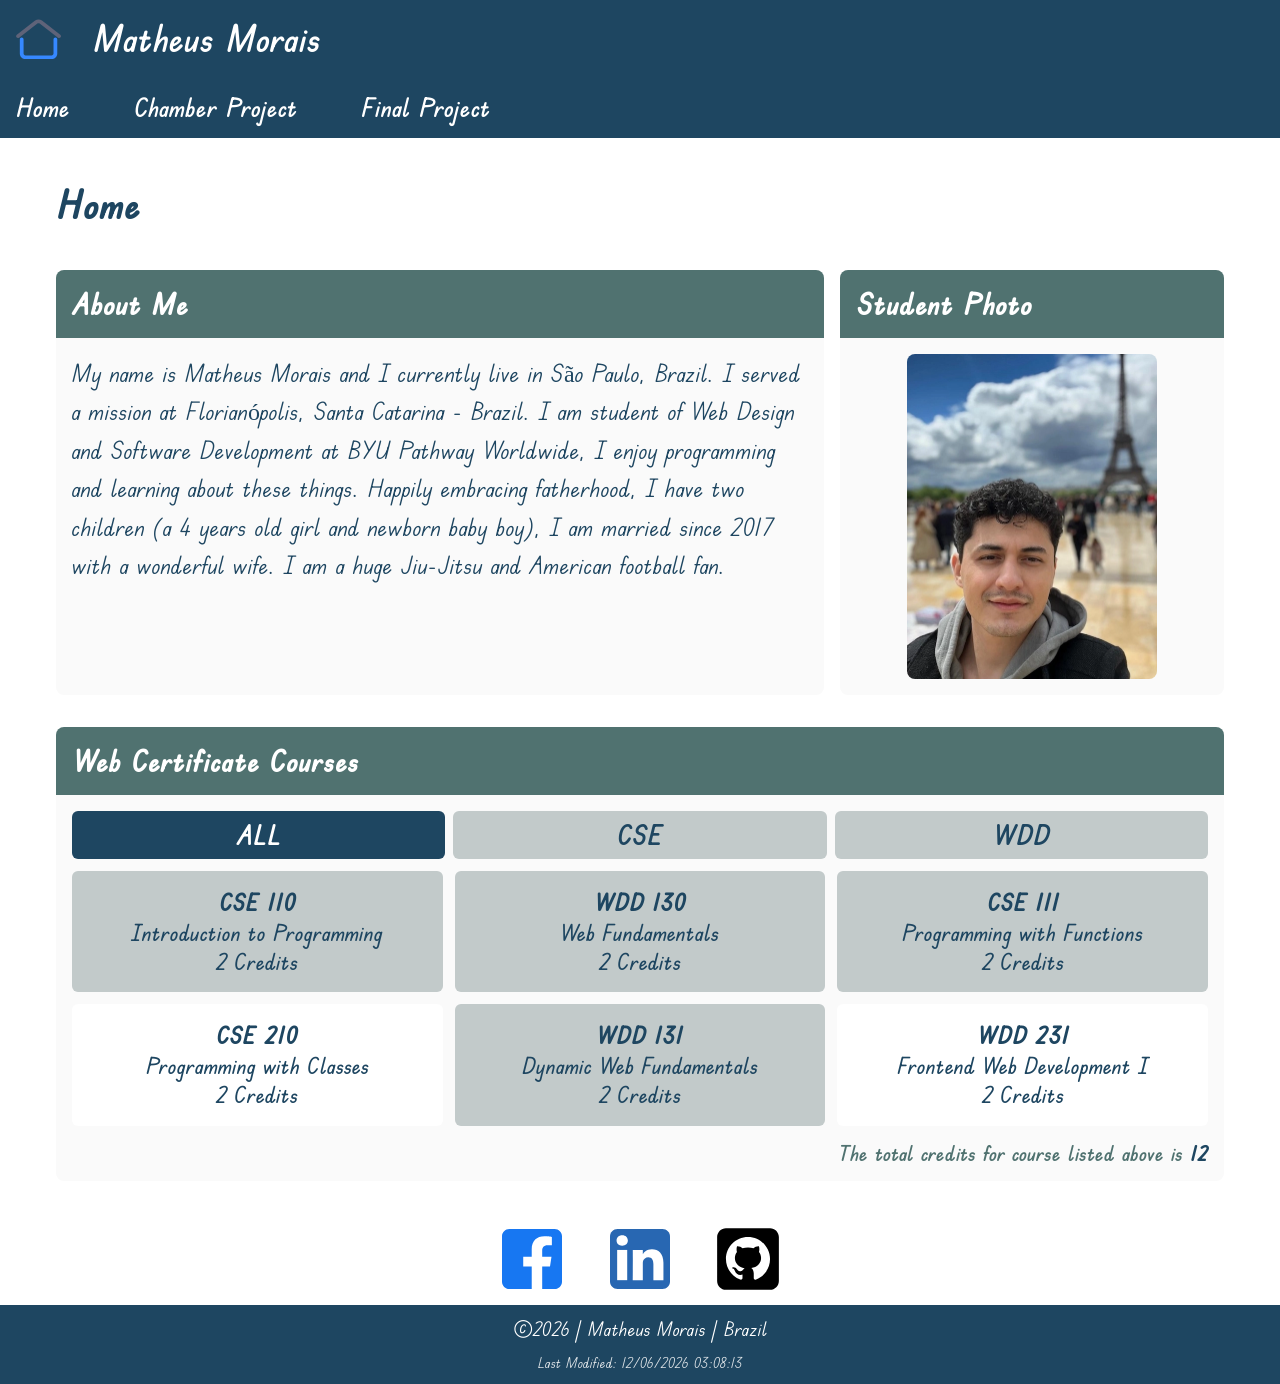
==== index.html @ 9e970265 "a" ====
<!DOCTYPE html>
<html lang="en">

<head>
    <meta charset="UTF-8">
    <meta name="viewport" content="width=device-width, initial-scale=1.0">
    <title>Home Page | WDD 231 - Web Development</title>

    <meta name="description" content="This page is the home page from the WDD231 project.">
    <meta name="author" content="Matheus Morais">

    <link rel="stylesheet" href="styles/normalize.css">
    <link rel="stylesheet" href="styles/small.css">
    <link rel="stylesheet" href="styles/large.css">
    <script src="scripts/index.js" defer></script>

    <link rel="preconnect" href="https://fonts.googleapis.com">
    <link rel="preconnect" href="https://fonts.gstatic.com" crossorigin>
    <link href="https://fonts.googleapis.com/css2?family=Edu+TAS+Beginner:wght@400..700&display=swap" rel="stylesheet">
</head>

<body>
    <div class="site-header">
        <header>
            <img src="images/logo.svg" alt="Project Logo" class="name-flex">
            <span>Matheus Morais</span>
        </header>
        <button type="button" id="menu" aria-label="Open Navigation Menu"></button>

        <nav class="navigation">
            <a href="index.html" title="Home">Home</a>
            <a href="#" title="Chamber">Chamber Project</a>
            <a href="#" title="Final">Final Project</a>
        </nav>
    </div>
    <main class="home-main">
        <h1>Home</h1>

        <section class="about-me">
            <h2>About Me</h2>
            <p>My name is Matheus Morais and I currently live in São Paulo, Brazil. I served
                a
                mission at Florianópolis, Santa Catarina - Brazil. I am student
                of Web Design and Software Development at BYU Pathway Worldwide, I enjoy programming
                and
                learning about these things. Happily embracing fatherhood, I have two children (a 4
                years old girl and newborn baby boy), I am married since 2017 with a wonderful wife.
                I
                am
                a huge Jiu-Jitsu and American football fan.</p>
        </section>

        <section class="student-photo">
            <h2>Student Photo</h2>
            <img src="images/student-photo.webp" alt="Matheus Morais photo" loading="lazy">
        </section>

        <section class="web-courses">
            <h2>Web Certificate Courses</h2>

            <div class="course-filters">
                <button type="button" data-filter="all" class="active">ALL</button>
                <button type="button" data-filter="cse">CSE</button>
                <button type="button" data-filter="wdd">WDD</button>
            </div>

            <div class="course-list">

            </div>

            <p class="course-credits">
                The total credits for course listed above is <span id="total-credits"></span>
            </p>
        </section>
    </main>

    <footer>
        <nav class="socialmedia" aria-label="Social Media Links">
            <a href="https://www.facebook.com" target="_blank"><img src="images/facebook-square.svg"
                    alt="Facebook link"></a>
            <a href="https://www.linkedin.com" target="_blank"><img src="images/linkedin-square.svg"
                    alt="LinkedIn link"></a>
            <a href="https://github.com/mttmorais" target="_blank"><img src="images/github-square.svg"
                    alt="GitHub profile"></a>
        </nav>
        <div class="footer-info">
            <p class="back">©<span id="currentyear"></span> | Matheus Morais | Brazil</p>
            <p id="lastModified" class="back"></p>
        </div>
    </footer>
</body>

</html>
---- styles/small.css ----
:root {
    --primary-color: #1e4661;
    --secondary-color: #507270;
    --third-color: #c2caca;
    --background-color: #fafafa;
    --white-color: #ffffff;
    --body-font: "Edu TAS Beginner", cursive;
}

* {
    margin: 0;
    padding: 0;
    box-sizing: border-box;
}

body {
    font-family: var(--body-font);
}

img {
    max-width: 100%;
    height: auto;
    display: block;
}

/* HEADER CONFIG */
header {
    display: flex;
    padding: 0.5rem;
    gap: 1rem;
    align-items: center;
    background-color: var(--primary-color);
    color: var(--white-color);
    font-size: 1.8rem;
    font-weight: 550;
}

header img {
    width: 45px;
    height: 45px;
    object-fit: contain;
}

.site-header {
    position: sticky;
    top: 0;
    z-index: 1000;
    background-color: var(--primary-color);
}

/* HAMBURGER MENU */
#menu {
    font-size: 1.5rem;
    border: none;
    background: none;
    cursor: pointer;
    color: var(--white-color);
    position: fixed;
    right: 1.5rem;
    top: 1rem;
}

#menu::before {
    content: "☰";
    display: inline-block;
    transition: transform 0.2s ease;
}

#menu.open::before {
    content: "✗";
}

#menu:hover:before {
    transform: scale(1.3);
    filter: drop-shadow(0 0 2px var(--secondary-color));
}

#menu:active::before {
    transform: scale(0.9);
}

/* NAVIGATION BAR */
.navigation {
    display: flex;
    flex-direction: column;
    list-style: none;
    background-color: var(--primary-color);
    max-height: 0;
    overflow: hidden;
    transition: max-height 0.4s ease;
}

.navigation a {
    display: block;
    padding: 1rem;
    font-size: 1.3rem;
    font-weight: 550;
    text-align: initial;
    text-decoration: none;
    color: var(--white-color);
}

.navigation a:hover {
    color: var(--third-color);
    background-color: var(--secondary-color);
}

.navigation a:active {
    transform: scale(1.1);
}

.navigation a:hover::after {
    content: "↼";
    margin-left: 1rem;
    color: var(--white-color);
}

.navigation.open {
    max-height: 320px;
}

/* ABOUT ME AND STUDENT PHOTO */
main {
    max-width: 1200px;
    margin: 0 auto;
    padding: 1rem;
}

main h1 {
    font-size: 2rem;
    color: var(--primary-color);
}

.about-me,
.student-photo,
.web-courses {
    background-color: var(--background-color);
    border-radius: 8px;
    margin-bottom: 1rem;
}

.about-me h2,
.student-photo h2,
.web-courses h2 {
    background-color: var(--secondary-color);
    color: var(--white-color);
    border-top-left-radius: 8px;
    border-top-right-radius: 8px;
    font-size: 1.6rem;
    border-bottom: 1px solid var(--secondary-color);
    padding: 0.5rem;
}

.about-me p {
    color: var(--primary-color);
    font-size: 1.2rem;
    line-height: 1.6;
    padding: 1rem;
}

.student-photo {
    padding-bottom: 1rem;
}

.student-photo img {
    width: 100%;
    max-width: 250px;
    border-radius: 8px;
    margin: 1rem auto 0;
}

/* WEB CERTIFICATE COURSES */
.course-filters {
    display: flex;
    gap: 0.5rem;
    margin: 1rem 1rem 0.75rem;
}

.course-filters button {
    flex: 1;
    padding: 0.5rem;
    border: none;
    border-radius: 6px;
    background-color: var(--third-color);
    color: var(--primary-color);
    font-size: 1.4rem;
    font-weight: 600;
    cursor: pointer;
}

.course-filters button.active {
    background-color: var(--primary-color);
    color: var(--white-color);
}

.course-filters button:hover {
    opacity: 0.85;
}

.course-list {
    display: grid;
    grid-template-columns: 1fr;
    gap: 0.75rem;
    margin: 0 1rem;
    font-size: 1.2rem;
}

.course-card {
    background-color: var(--white-color);
    color: var(--primary-color);
    border-radius: 6px;
    padding: 1rem;
    text-align: center;
    font-weight: 500;
    line-height: 1.3;
}

.course-card h3 {
    color: var(--primary-color);
    font-size: 1.3rem;
}

.course-card.completed {
    background-color: var(--third-color);
    color: var(--primary-color);
}

.course-card.completed h3 {
    color: var(--primary-color);
}

.course-credits {
    text-align: right;
    color: var(--secondary-color);
    font-weight: 550;
    font-size: 1.1rem;
    padding: 1rem;
}

#total-credits {
    color: var(--primary-color);
    font-weight: 700;
}

/* FOOTER */
footer {
    display: flex;
    flex-direction: column;
    align-items: center;
    justify-content: center;
    color: var(--white-color);
    text-align: center;
}

.socialmedia {
    display: flex;
    justify-content: center;
    align-items: center;
    gap: 1.25rem;
    width: 100%;
    padding: 1rem;

}

.socialmedia img {
    width: 60px;
    height: 60px;
    object-fit: contain;
    transition: transform 0.3s ease, filter 0.3s, opacity 0.3s ease;
}

.socialmedia a:last-child img {
    transform: scale(1.47);
}

.socialmedia a:hover {
    transform: scale(1.12);
    filter: brightness(1.2);
    opacity: 0.85;
}

.footer-info {
    background-color: var(--primary-color);
    width: 100%;
    padding: 0.7rem;
    display: flex;
    flex-direction: column;
    align-items: center;
    gap: 0.75rem;
}

.footer-info p {
    font-size: 1.2rem;
    line-height: 1.3;
}

#lastModified {
    font-size: 0.9rem;
    opacity: 0.85;
}
---- styles/large.css ----
@media (min-width: 38em) {
    #menu {
        display: none;
    }

    header {
        padding: 1rem;
        gap: 2rem;
        font-size: 2.3rem;
    }

    .navigation {
        flex-direction: row;
        gap: 2rem;
        max-height: none;
        overflow: visible;
        background-color: var(--primary-color);
    }

    .navigation a {
        gap: 3rem;
        font-size: 1.6rem;
    }

    .home-main {
        display: grid;
        grid-template-columns: 2fr 1fr;
        gap: 1rem;
    }

    main h1 {
        grid-column: 1 / -1;
        font-size: 2.5rem;
    }

    .web-courses {
        grid-column: 1 / -1;
    }

    .course-list {
        grid-template-columns: repeat(3, 1fr);
    }

    .about-me h2,
    .student-photo h2,
    .web-courses h2 {
        padding: 1rem;
        font-size: 1.9rem;
    }

    .about-me p {
        font-size: 1.5rem;
    }

    .course-filters button {
        font-size: 1.7rem;
    }

    .course-list {
        font-size: 1.4rem;
    }

    .course-card h3 {
        font-size: 1.5rem;
    }

    .course-credits {
        font-size: 1.3rem;
    }

    footer p {
        line-height: 1.4;
    }

    .socialmedia {
        gap: 3rem;
    }
}
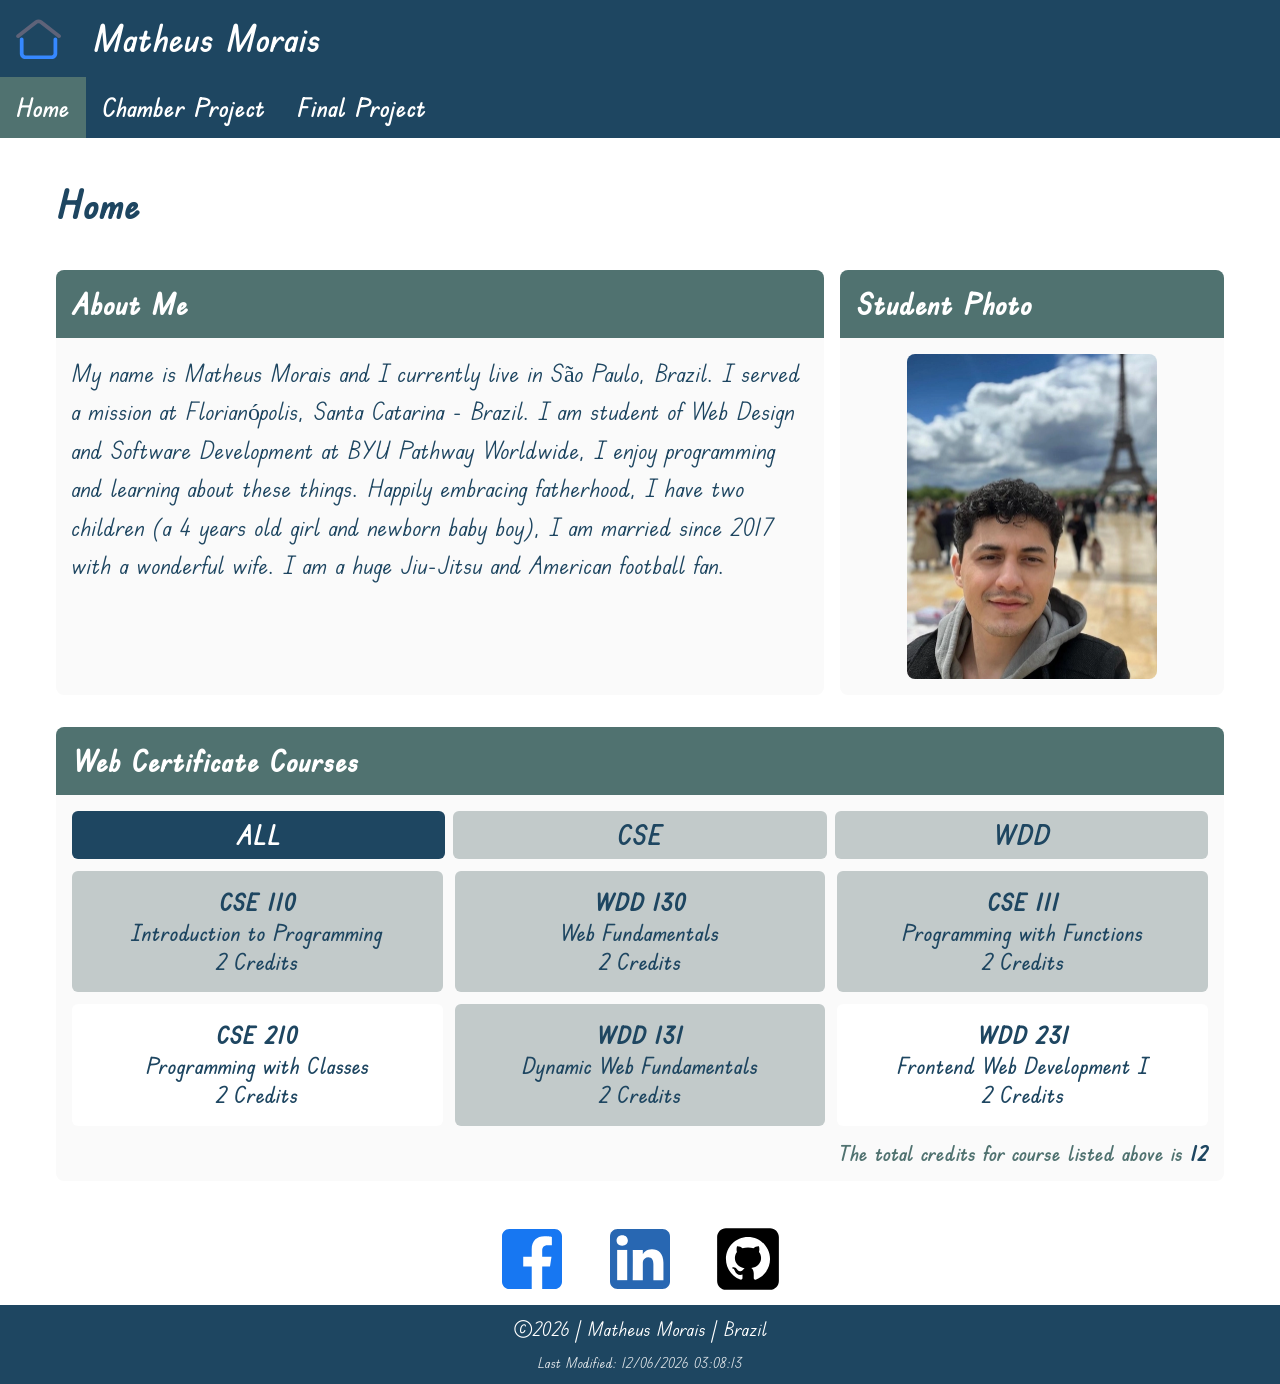
==== commit 13e4f6ab: "corrections" ====
--- a/index.html
+++ b/index.html
@@ -28,7 +28,7 @@
         <button type="button" id="menu" aria-label="Open Navigation Menu"></button>
 
         <nav class="navigation">
-            <a href="index.html" title="Home">Home</a>
+            <a class="current" href="index.html" title="Home">Home</a>
             <a href="#" title="Chamber">Chamber Project</a>
             <a href="#" title="Final">Final Project</a>
         </nav>
--- a/styles/small.css
+++ b/styles/small.css
@@ -109,14 +109,12 @@
     transform: scale(1.1);
 }
 
-.navigation a:hover::after {
-    content: "↼";
-    margin-left: 1rem;
-    color: var(--white-color);
-}
-
 .navigation.open {
     max-height: 320px;
+}
+
+.current {
+    background-color: var(--secondary-color);
 }
 
 /* ABOUT ME AND STUDENT PHOTO */
--- a/styles/large.css
+++ b/styles/large.css
@@ -11,14 +11,12 @@
 
     .navigation {
         flex-direction: row;
-        gap: 2rem;
         max-height: none;
         overflow: visible;
         background-color: var(--primary-color);
     }
 
     .navigation a {
-        gap: 3rem;
         font-size: 1.6rem;
     }
 
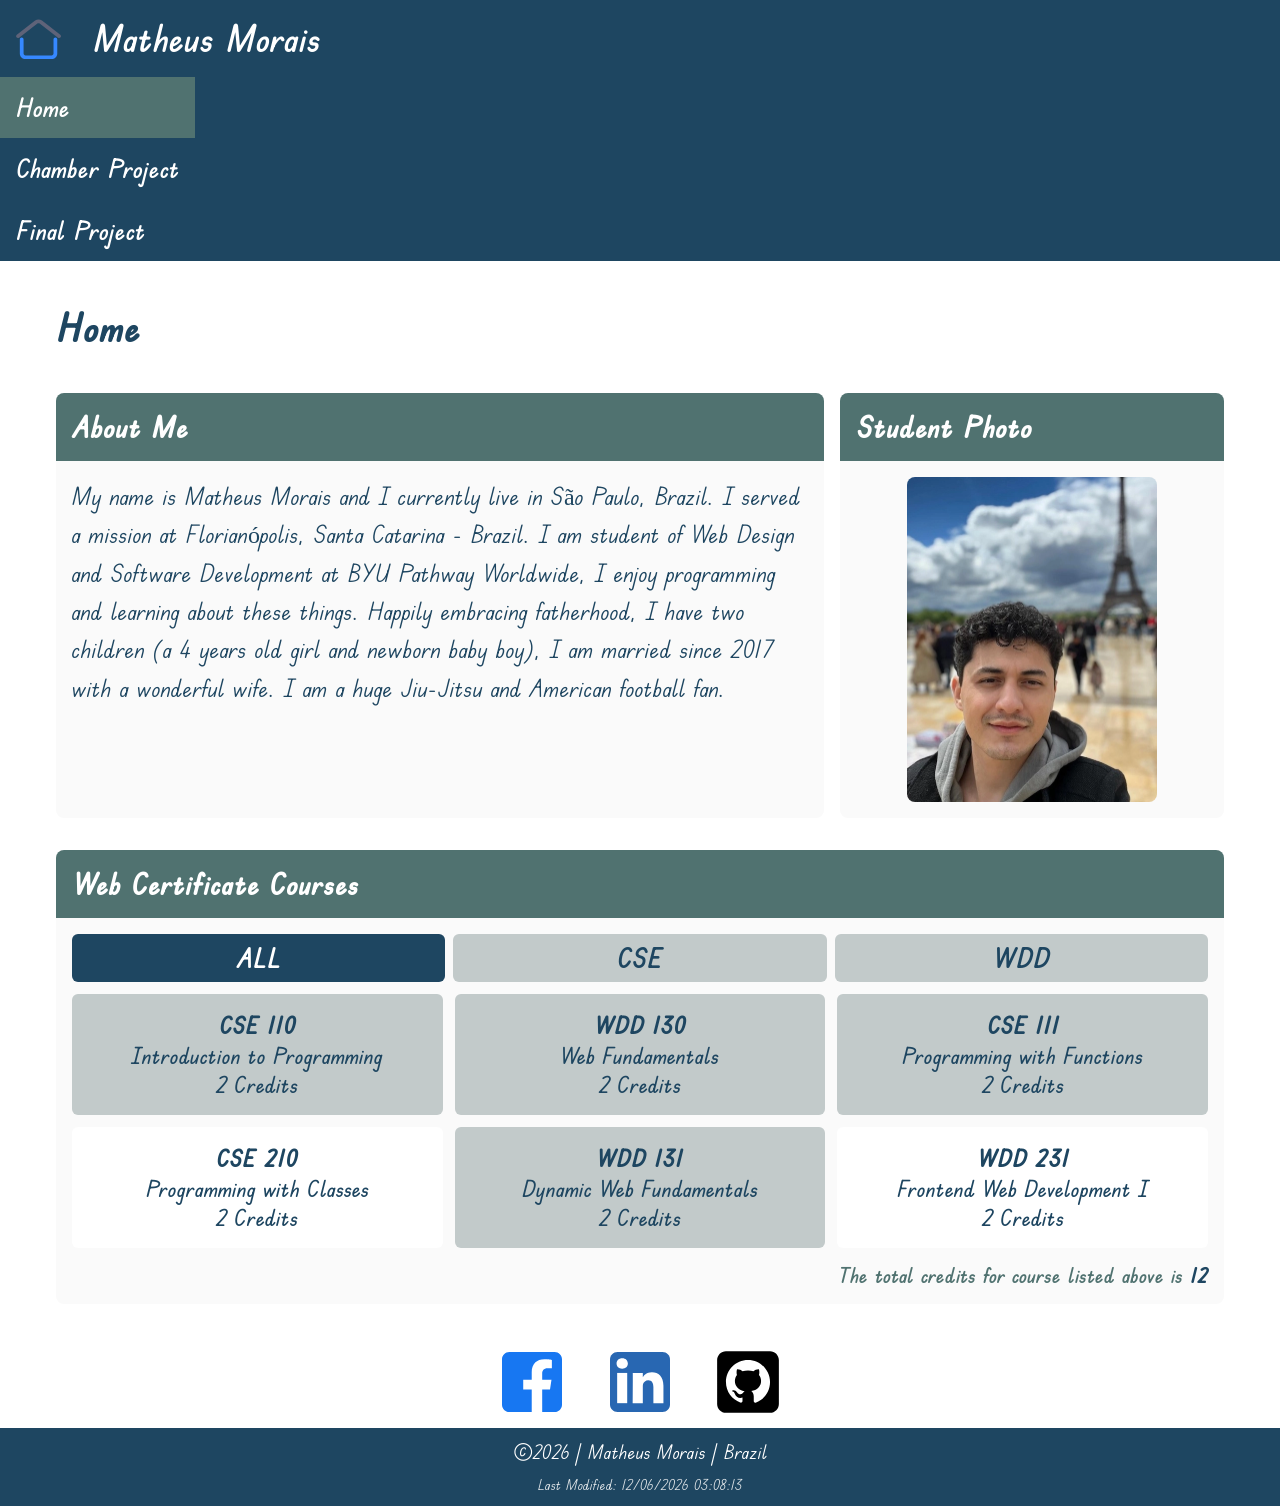
==== commit 1081f818: "social media meta" ====
--- a/index.html
+++ b/index.html
@@ -8,6 +8,14 @@
 
     <meta name="description" content="This page is the home page from the WDD231 project.">
     <meta name="author" content="Matheus Morais">
+
+    <meta property="og:title" content="Homepage - Matheus Morais | WDD231 Web Design">
+    <meta property="og:description"
+        content="A simple introduction to the student information and about the courses already completed.">
+    <meta property="og:image"
+        content="https://www.churchofjesuschrist.org/imgs/45e59c1c726d11ec9eb5eeeeac1ea79d5f76a9ce/full/!1280%2C674/0/default">
+        <meta property="og:url" content="https://mttmorais.github.io/wdd231/">
+    
 
     <link rel="stylesheet" href="styles/normalize.css">
     <link rel="stylesheet" href="styles/small.css">
@@ -27,10 +35,12 @@
         </header>
         <button type="button" id="menu" aria-label="Open Navigation Menu"></button>
 
-        <nav class="navigation">
-            <a class="current" href="index.html" title="Home">Home</a>
-            <a href="#" title="Chamber">Chamber Project</a>
-            <a href="#" title="Final">Final Project</a>
+        <nav id="nav-bar" class="navigation">
+            <ul>
+                <li><a class="current" href="index.html" title="Home">Home</a></li>
+                <li><a href="#" title="Chamber">Chamber Project</a></li>
+                <li><a href="#" title="Final">Final Project</a></li>
+            </ul>
         </nav>
     </div>
     <main class="home-main">
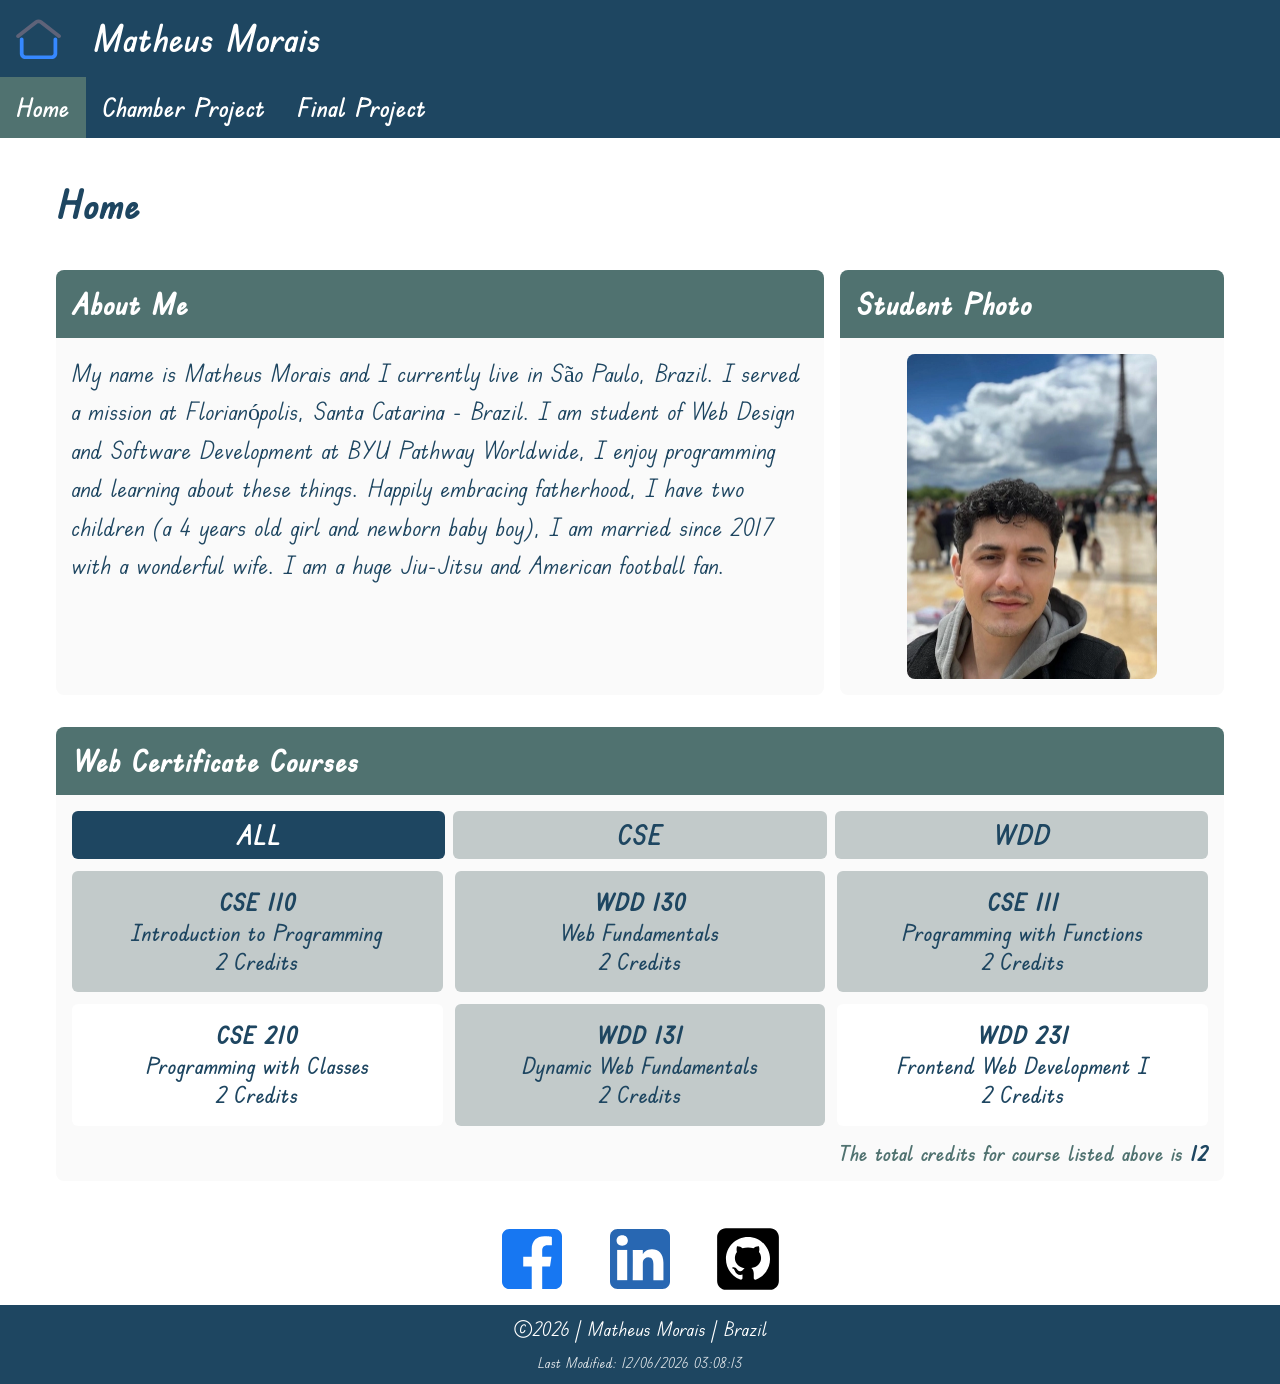
==== commit bf6a8afa: "Chamber of Commerce" ====
--- a/index.html
+++ b/index.html
@@ -9,11 +9,11 @@
     <meta name="description" content="This page is the home page from the WDD231 project.">
     <meta name="author" content="Matheus Morais">
 
-    <meta property="og:title" content="Homepage - Matheus Morais | WDD231 Web Design">
+    <meta property="og:title" content="Homepage - Matheus Morais | WDD 231 - Web Development">
     <meta property="og:description"
         content="A simple introduction to the student information and about the courses already completed.">
     <meta property="og:image"
-        content="https://www.churchofjesuschrist.org/imgs/45e59c1c726d11ec9eb5eeeeac1ea79d5f76a9ce/full/!1280%2C674/0/default">
+        content="https://mttmorais.github.io/wdd231/images/home-page.webp">
         <meta property="og:url" content="https://mttmorais.github.io/wdd231/">
     
 
@@ -38,7 +38,7 @@
         <nav id="nav-bar" class="navigation">
             <ul>
                 <li><a class="current" href="index.html" title="Home">Home</a></li>
-                <li><a href="#" title="Chamber">Chamber Project</a></li>
+                <li><a href="chamber/directory.html" title="Chamber">Chamber Project</a></li>
                 <li><a href="#" title="Final">Final Project</a></li>
             </ul>
         </nav>
--- a/styles/small.css
+++ b/styles/small.css
@@ -81,13 +81,16 @@
 
 /* NAVIGATION BAR */
 .navigation {
+    max-height: 0;
+    overflow: hidden;
+    background-color: var(--primary-color);
+    transition: max-height 0.4s ease;
+}
+
+.navigation ul {
     display: flex;
     flex-direction: column;
     list-style: none;
-    background-color: var(--primary-color);
-    max-height: 0;
-    overflow: hidden;
-    transition: max-height 0.4s ease;
 }
 
 .navigation a {
--- a/styles/large.css
+++ b/styles/large.css
@@ -10,10 +10,12 @@
     }
 
     .navigation {
-        flex-direction: row;
         max-height: none;
         overflow: visible;
-        background-color: var(--primary-color);
+    }
+
+    .navigation ul {
+        flex-direction: row;
     }
 
     .navigation a {
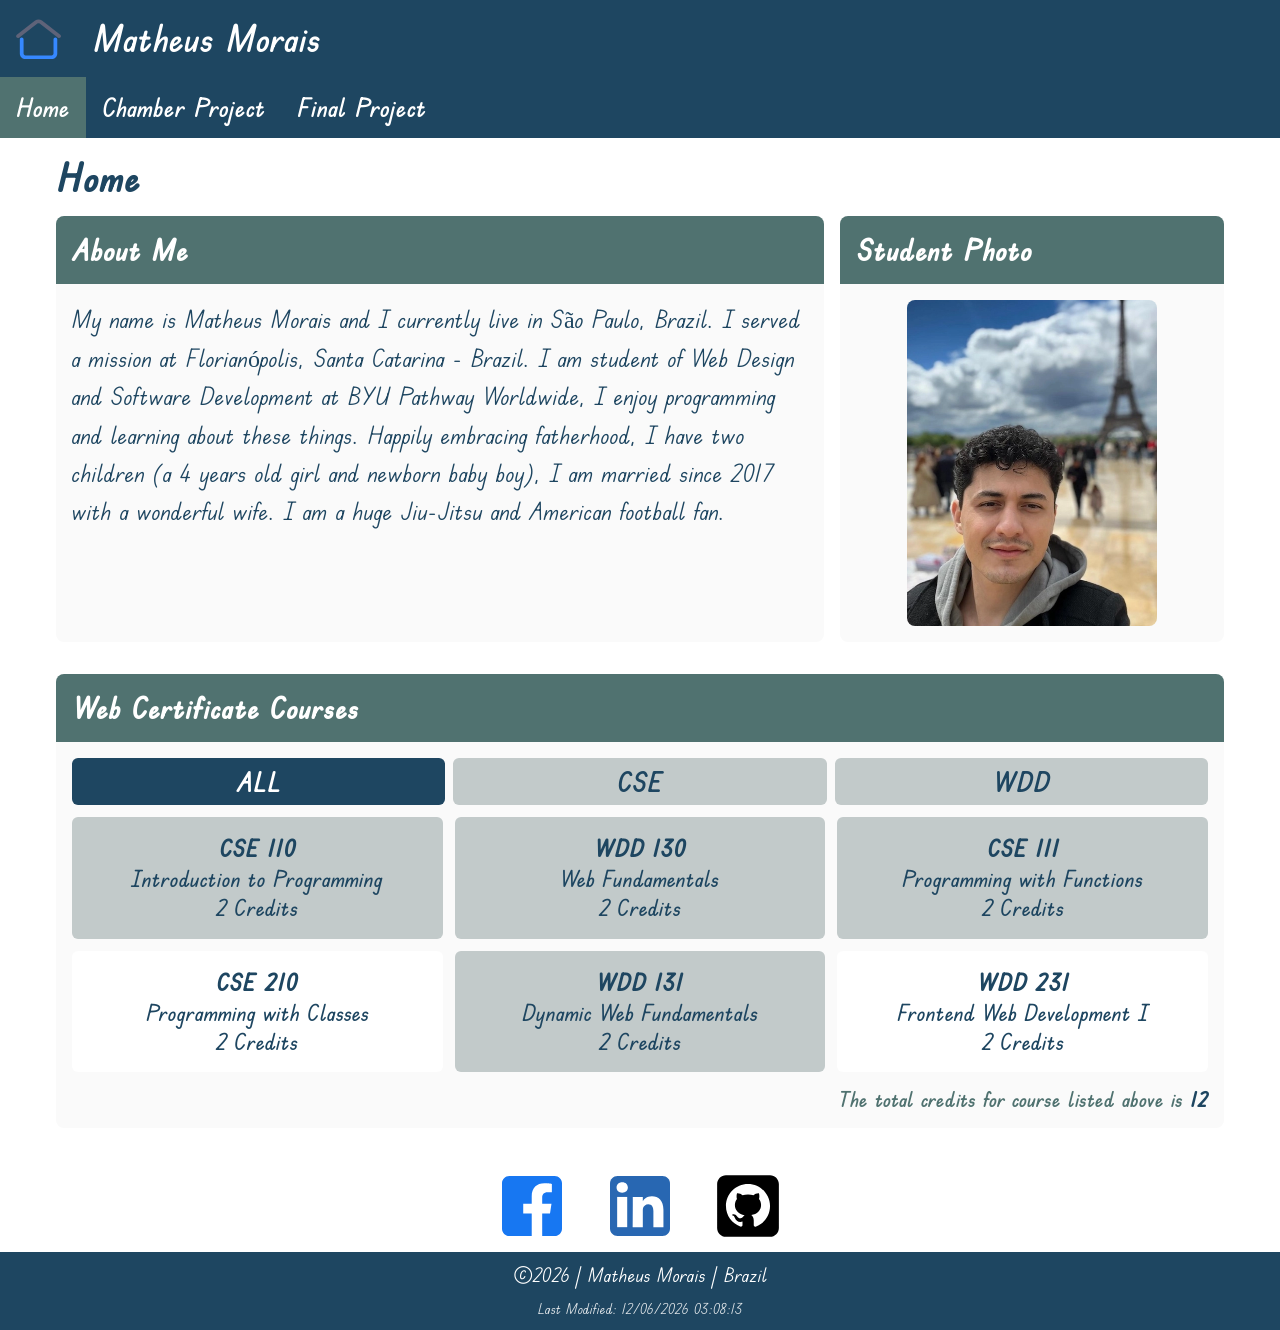
==== commit 100ef286: "activities" ====
--- a/index.html
+++ b/index.html
@@ -12,10 +12,9 @@
     <meta property="og:title" content="Homepage - Matheus Morais | WDD 231 - Web Development">
     <meta property="og:description"
         content="A simple introduction to the student information and about the courses already completed.">
-    <meta property="og:image"
-        content="https://mttmorais.github.io/wdd231/images/home-page.webp">
-        <meta property="og:url" content="https://mttmorais.github.io/wdd231/">
-    
+    <meta property="og:image" content="https://mttmorais.github.io/wdd231/images/home-page.webp">
+    <meta property="og:url" content="https://mttmorais.github.io/wdd231/">
+
 
     <link rel="stylesheet" href="styles/normalize.css">
     <link rel="stylesheet" href="styles/small.css">
@@ -75,13 +74,26 @@
             </div>
 
             <div class="course-list">
-
+                
             </div>
 
             <p class="course-credits">
                 The total credits for course listed above is <span id="total-credits"></span>
             </p>
-        </section>
+
+        </section>    
+        <dialog id="courseDetails">
+            <div>
+                <h1></h1>
+                <button id="closeButton">X</button>
+            </div>
+            <h2></h2>
+            <p class="credits"></p>
+            <p class="description"></p>
+            <p class="certificate"></p>
+            <p class="technology"></p>
+        </dialog>
+
     </main>
 
     <footer>
--- a/styles/small.css
+++ b/styles/small.css
@@ -4,6 +4,8 @@
     --third-color: #c2caca;
     --background-color: #fafafa;
     --white-color: #ffffff;
+    --red-color: rgb(255, 0, 0);
+    --black-color: rgb(0, 0, 0);
     --body-font: "Edu TAS Beginner", cursive;
 }
 
@@ -128,6 +130,7 @@
 }
 
 main h1 {
+    margin: 0;
     font-size: 2rem;
     color: var(--primary-color);
 }
@@ -243,7 +246,62 @@
     font-weight: 700;
 }
 
-/* FOOTER */
+/*------------------------------ DIALOG ------------------------------*/
+dialog {
+    width: min(90%, 400px);
+    background-color: var(--background-color);
+    border: 1px solid var(--primary-color);
+    border-radius: 10px;
+}
+
+dialog div {
+    display: grid;
+    grid-template-columns: auto 44px;
+    padding: 0.5rem;
+    background-color: var(--secondary-color);
+}
+
+dialog button {
+    border: none;
+    border-radius: 8px;
+    padding: 0.5rem;
+    color: var(--white-color);
+    background-color: var(--secondary-color);
+    font-size: 1.5rem;
+    font-weight: 700;
+}
+
+dialog button:hover {
+    background-color: var(--primary-color);
+    color: var(--red-color);
+}
+
+dialog h1 {
+    color: var(--white-color);
+    padding-left: 2rem;
+}
+
+dialog h2 {
+    padding: 0.8rem;
+    font-size: 1.6rem;
+    color: var(--secondary-color);
+}
+
+dialog p {
+    padding: 0.5rem 1rem;
+    line-height: 1.5;
+    font-size: 1.2rem;
+}
+
+.technology {
+    padding-bottom: 1rem;
+}
+
+dialog::backdrop {
+    background-color: color-mix(in srgb, var(--black-color)50%, transparent);
+}
+
+/*------------------------------ FOOTER ------------------------------*/
 footer {
     display: flex;
     flex-direction: column;
